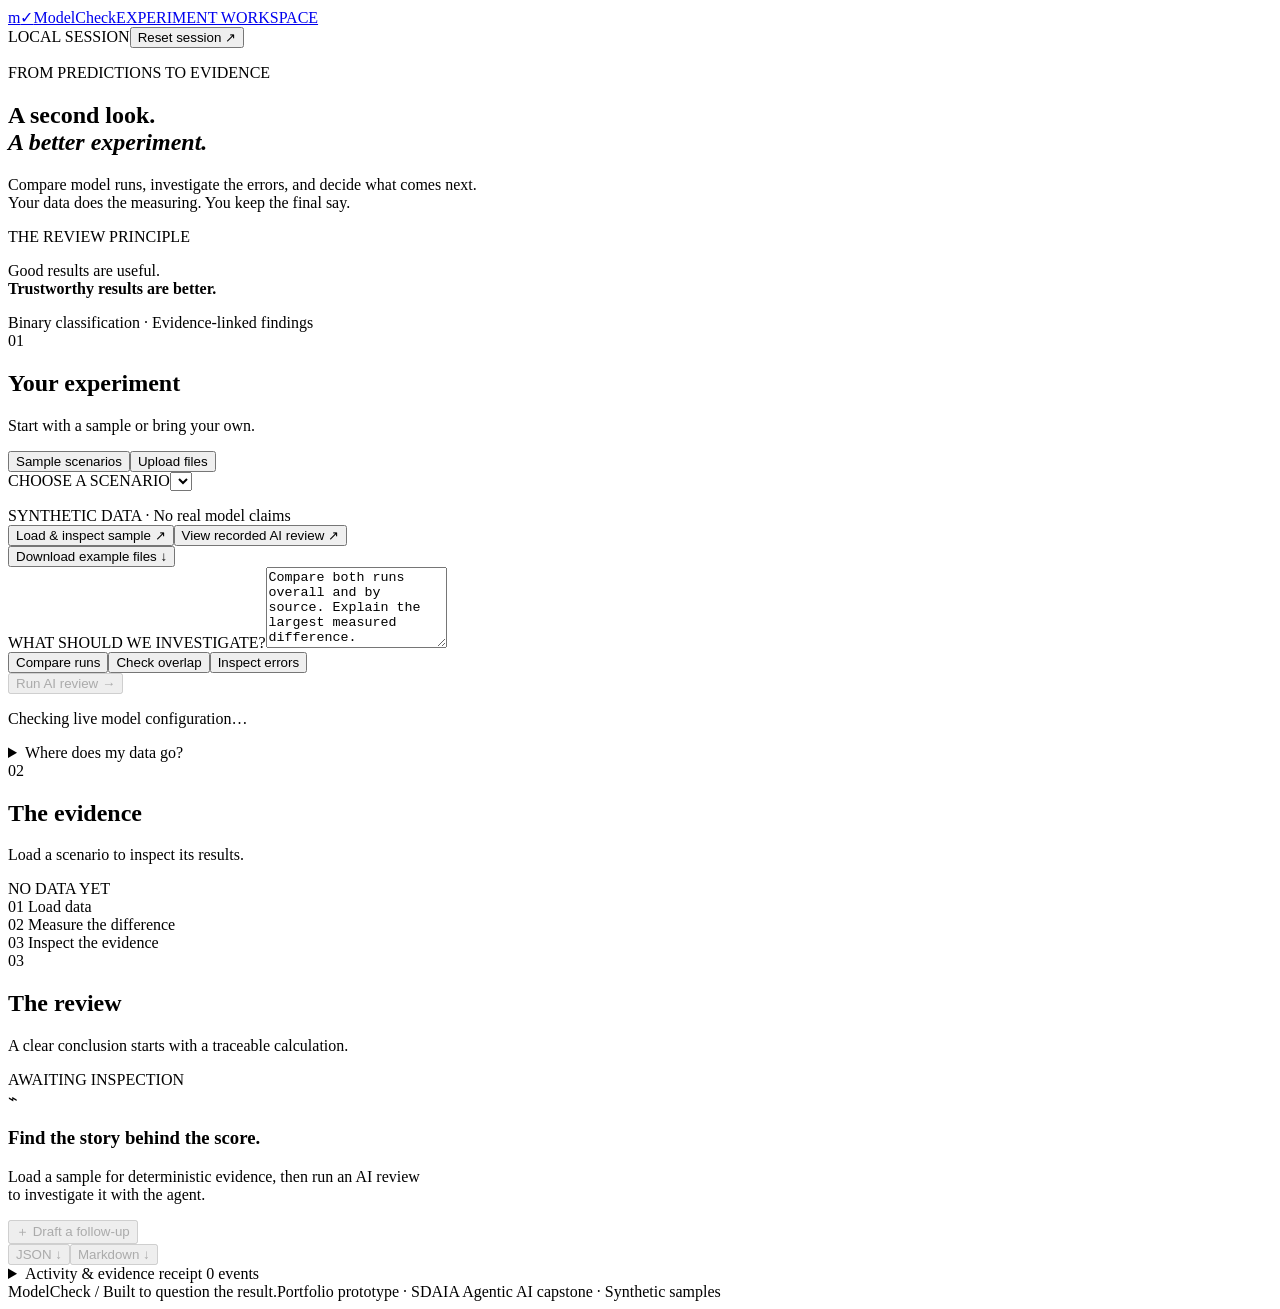
==== src/modelcheck/static/index.html @ 5df4deee "Add ModelCheck local agent, MCP tools, tests, and capstone evidence" ====
<!doctype html>
<html lang="en"><head><meta charset="utf-8"><meta name="viewport" content="width=device-width,initial-scale=1"><title>ModelCheck · Experiment review</title><link rel="stylesheet" href="/static/style.css"><script src="/static/app.js" defer></script></head>
<body>
<header class="topbar"><a class="brand" href="/"><span class="brand-mark">m<span>✓</span></span>ModelCheck<span class="brand-divider"></span><span class="subbrand">EXPERIMENT WORKSPACE</span></a><div class="top-actions"><span class="local-tag"><i></i> LOCAL SESSION</span><button id="reset" class="text-button">Reset session ↗</button></div></header>
<main>
<section class="intro"><div><p class="eyebrow">FROM PREDICTIONS TO EVIDENCE</p><h1>A second look.<br><em>A better experiment.</em></h1><p class="intro-copy">Compare model runs, investigate the errors, and decide what comes next.<br>Your data does the measuring. You keep the final say.</p></div><aside class="intro-note"><span class="tiny-label">THE REVIEW PRINCIPLE</span><p>Good results are useful.<br><strong>Trustworthy results are better.</strong></p><span>Binary classification · Evidence-linked findings</span></aside></section>
<div id="notice" class="notice" role="status" hidden></div>
<section class="workspace">
<aside class="intake panel">
<div class="panel-heading"><span class="step">01</span><div><h2>Your experiment</h2><p>Start with a sample or bring your own.</p></div></div>
<div class="tabs" role="tablist"><button id="sample-tab" role="tab" aria-selected="true">Sample scenarios</button><button id="upload-tab" role="tab" aria-selected="false">Upload files</button></div>
<div id="sample-pane"><label for="scenario" class="field-label">CHOOSE A SCENARIO</label><select id="scenario"></select><p id="scenario-description" class="help"></p><div class="sample-label">SYNTHETIC DATA <span>· No real model claims</span></div><button id="load-sample" class="button secondary full">Load & inspect sample <span>↗</span></button><button id="replay-review" class="text-button download-example">View recorded AI review ↗</button><br><button id="download-sample" class="text-button download-example">Download example files ↓</button></div>
<div id="upload-pane" hidden><p class="help">CSV exports only. Labels must be 0/1. Test split is evaluated. Use public or synthetic data.</p><label class="file-label">Manifest CSV <span>required</span><input type="file" id="manifest-file" accept=".csv,text/csv"></label><label class="file-label">Baseline predictions CSV <span>required</span><input type="file" id="baseline-file" accept=".csv,text/csv"></label><label class="file-label">Candidate predictions CSV <span>optional</span><input type="file" id="candidate-file" accept=".csv,text/csv"></label><label class="file-label">Run metadata JSON <span>optional</span><input type="file" id="metadata-file" accept=".json,application/json"></label><details class="format-help"><summary>Required columns & limits</summary><p>Manifest: sample_id, split, source, label. Optional group_id, content_hash.</p><p>Predictions: sample_id, predicted_label. Optional score (probability of class 1).</p><p>Splits: train, validation, test. 1 MiB per file; 10,000 rows. Duplicate/misaligned records are flagged.</p><p>Metadata: {"runs":[{"name":"Baseline","threshold_selection_split":"validation","preprocessing":"…"}]}</p></details><button id="import-files" class="button secondary full">Import & inspect <span>↗</span></button></div>
<div class="divider"></div><label for="question" class="field-label">WHAT SHOULD WE INVESTIGATE?</label><textarea id="question" rows="5">Compare both runs overall and by source. Explain the largest measured difference.</textarea><div class="prompt-chips"><button data-prompt="Compare aggregate metrics and source slices. Is the candidate consistently better?">Compare runs</button><button data-prompt="Inspect the manifest for sample, group and exact-hash overlap across splits. Explain what cannot be established.">Check overlap</button><button data-prompt="Investigate false negatives by source. Propose one validation-only follow-up experiment for approval.">Inspect errors</button></div>
<button id="run-agent" class="button primary full" disabled>Run AI review <span>→</span></button><p id="provider-status" class="provider-status">Checking live model configuration…</p><details class="privacy-note"><summary>Where does my data go?</summary><p>Files and saved specifications stay in this local workspace. AI review sends your question, bounded tool results and run descriptions to OpenRouter. Do not upload confidential or personal data.</p></details>
</aside>
<div class="results">
<section class="panel evidence-panel"><div class="panel-heading spread"><div class="heading-inline"><span class="step">02</span><div><h2>The evidence</h2><p id="dataset-caption">Load a scenario to inspect its results.</p></div></div><span id="validation-badge" class="badge neutral">NO DATA YET</span></div><div id="validation-findings"></div><div id="metric-cards" class="metric-grid"><div class="metric-placeholder">01 <span>Load data</span></div><div class="metric-placeholder">02 <span>Measure the difference</span></div><div class="metric-placeholder">03 <span>Inspect the evidence</span></div></div><div id="source-table"></div></section>
<section class="panel review-panel"><div class="panel-heading spread"><div class="heading-inline"><span class="step">03</span><div><h2>The review</h2><p id="review-caption">A clear conclusion starts with a traceable calculation.</p></div></div><span id="review-mode" class="badge neutral">AWAITING INSPECTION</span></div><div id="review-content" class="empty-state"><span class="empty-symbol">⌁</span><h3>Find the story behind the score.</h3><p>Load a sample for deterministic evidence, then run an AI review<br>to investigate it with the agent.</p></div><div class="review-footer"><button id="draft-proposal" class="text-button" disabled>＋ Draft a follow-up</button><div><button id="export-json" class="text-button" disabled>JSON ↓</button><button id="export-md" class="text-button" disabled>Markdown ↓</button></div></div><details id="trace-details" class="trace-details"><summary>Activity & evidence receipt <span id="trace-count">0 events</span></summary><div id="trace-log"></div><div id="evidence-receipt"></div></details></section>
<section id="proposal-section" class="panel proposal-panel" hidden><div class="panel-heading"><span class="step">04</span><div><h2>Your next experiment</h2><p>Nothing is saved until you approve the exact specification.</p></div></div><div id="proposal-editor" hidden><label class="field-label" for="objective">OBJECTIVE</label><input id="objective" value="Investigate candidate false negatives without tuning on the test set"><label class="field-label" for="change">ONE CHANGE TO TRY</label><textarea id="change" rows="3">Compare a less aggressive quantization setting on a separate validation set, sliced by source.</textarea><label class="field-label" for="criterion">SUCCESS CRITERION</label><input id="criterion" value="Improve validation recall on the affected source without reducing validation precision"><p class="help">Selection rule: choose the change using validation data only. Keep the test set held out.</p><button id="request-approval" class="button secondary">Prepare exact specification →</button></div><div id="proposal-content"></div></section>
</div></section>
<footer><span>ModelCheck <span class="footer-dot">/</span> Built to question the result.</span><span>Portfolio prototype · SDAIA Agentic AI capstone · Synthetic samples</span></footer>
</main></body></html>
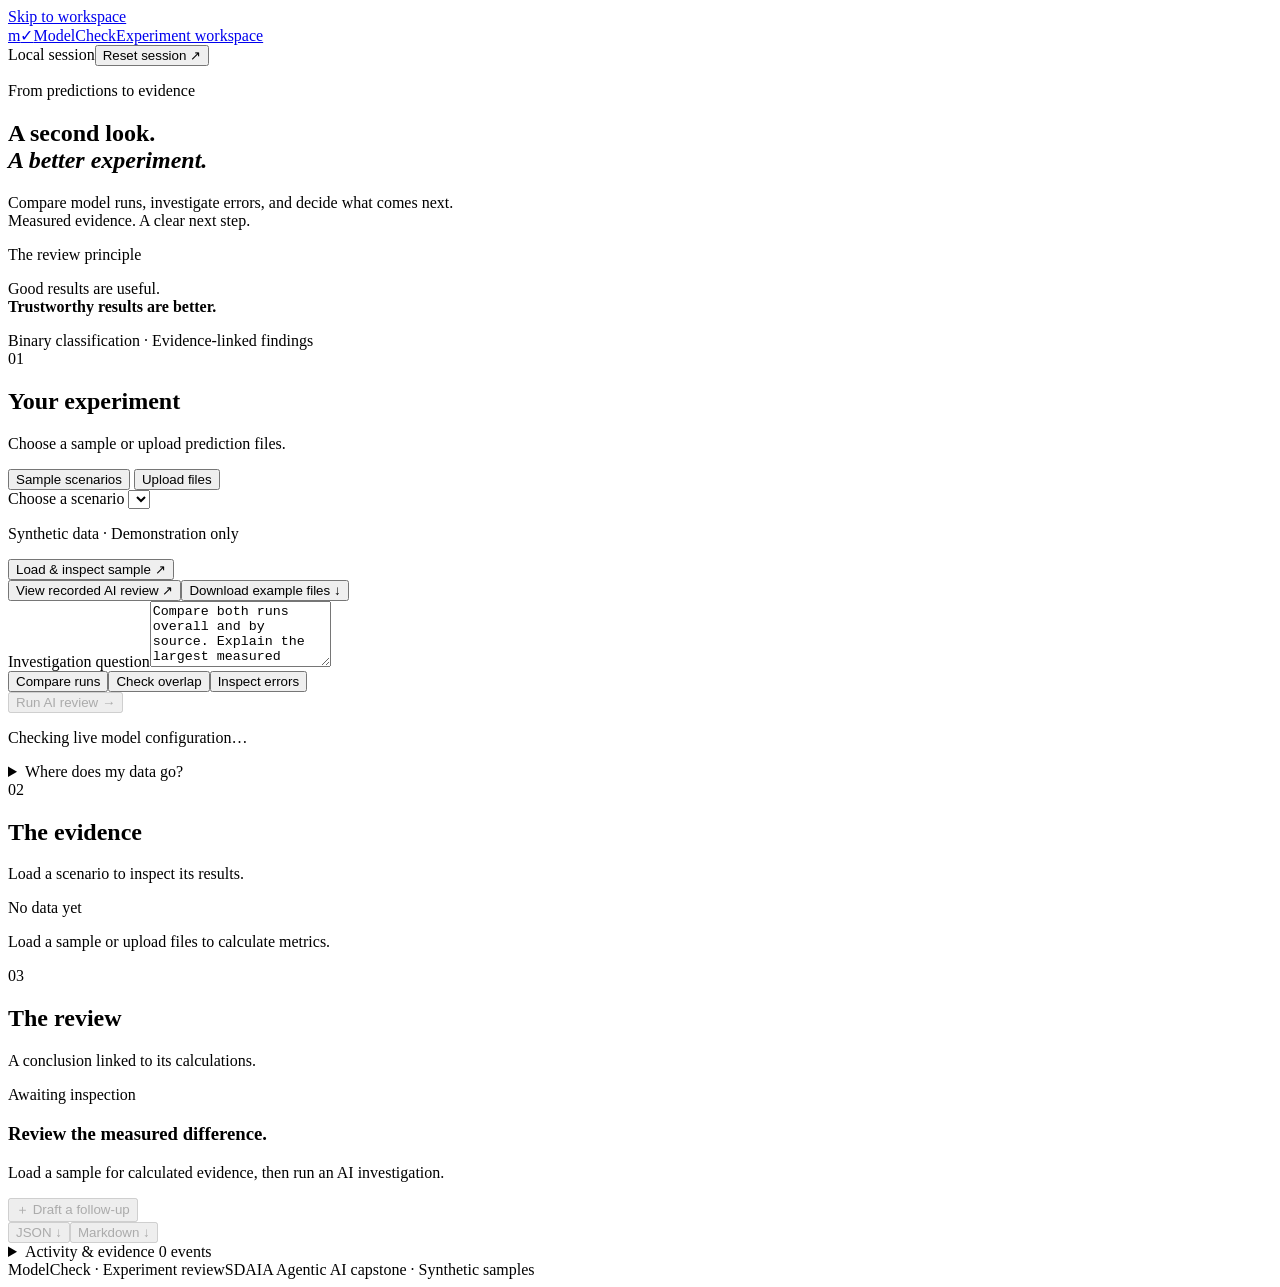
==== commit 20f61032: "Improve interface readability, keyboard navigation and responsive layout" ====
--- a/src/modelcheck/static/index.html
+++ b/src/modelcheck/static/index.html
@@ -1,23 +1,85 @@
 <!doctype html>
-<html lang="en"><head><meta charset="utf-8"><meta name="viewport" content="width=device-width,initial-scale=1"><title>ModelCheck · Experiment review</title><link rel="stylesheet" href="/static/style.css"><script src="/static/app.js" defer></script></head>
+<html lang="en" dir="ltr">
+<head>
+  <meta charset="utf-8">
+  <meta name="viewport" content="width=device-width,initial-scale=1">
+  <meta name="theme-color" content="#f5f6f2">
+  <title>ModelCheck · Experiment review</title>
+  <link rel="stylesheet" href="/static/style.css">
+  <script src="/static/app.js" defer></script>
+</head>
 <body>
-<header class="topbar"><a class="brand" href="/"><span class="brand-mark">m<span>✓</span></span>ModelCheck<span class="brand-divider"></span><span class="subbrand">EXPERIMENT WORKSPACE</span></a><div class="top-actions"><span class="local-tag"><i></i> LOCAL SESSION</span><button id="reset" class="text-button">Reset session ↗</button></div></header>
-<main>
-<section class="intro"><div><p class="eyebrow">FROM PREDICTIONS TO EVIDENCE</p><h1>A second look.<br><em>A better experiment.</em></h1><p class="intro-copy">Compare model runs, investigate the errors, and decide what comes next.<br>Your data does the measuring. You keep the final say.</p></div><aside class="intro-note"><span class="tiny-label">THE REVIEW PRINCIPLE</span><p>Good results are useful.<br><strong>Trustworthy results are better.</strong></p><span>Binary classification · Evidence-linked findings</span></aside></section>
-<div id="notice" class="notice" role="status" hidden></div>
-<section class="workspace">
-<aside class="intake panel">
-<div class="panel-heading"><span class="step">01</span><div><h2>Your experiment</h2><p>Start with a sample or bring your own.</p></div></div>
-<div class="tabs" role="tablist"><button id="sample-tab" role="tab" aria-selected="true">Sample scenarios</button><button id="upload-tab" role="tab" aria-selected="false">Upload files</button></div>
-<div id="sample-pane"><label for="scenario" class="field-label">CHOOSE A SCENARIO</label><select id="scenario"></select><p id="scenario-description" class="help"></p><div class="sample-label">SYNTHETIC DATA <span>· No real model claims</span></div><button id="load-sample" class="button secondary full">Load & inspect sample <span>↗</span></button><button id="replay-review" class="text-button download-example">View recorded AI review ↗</button><br><button id="download-sample" class="text-button download-example">Download example files ↓</button></div>
-<div id="upload-pane" hidden><p class="help">CSV exports only. Labels must be 0/1. Test split is evaluated. Use public or synthetic data.</p><label class="file-label">Manifest CSV <span>required</span><input type="file" id="manifest-file" accept=".csv,text/csv"></label><label class="file-label">Baseline predictions CSV <span>required</span><input type="file" id="baseline-file" accept=".csv,text/csv"></label><label class="file-label">Candidate predictions CSV <span>optional</span><input type="file" id="candidate-file" accept=".csv,text/csv"></label><label class="file-label">Run metadata JSON <span>optional</span><input type="file" id="metadata-file" accept=".json,application/json"></label><details class="format-help"><summary>Required columns & limits</summary><p>Manifest: sample_id, split, source, label. Optional group_id, content_hash.</p><p>Predictions: sample_id, predicted_label. Optional score (probability of class 1).</p><p>Splits: train, validation, test. 1 MiB per file; 10,000 rows. Duplicate/misaligned records are flagged.</p><p>Metadata: {"runs":[{"name":"Baseline","threshold_selection_split":"validation","preprocessing":"…"}]}</p></details><button id="import-files" class="button secondary full">Import & inspect <span>↗</span></button></div>
-<div class="divider"></div><label for="question" class="field-label">WHAT SHOULD WE INVESTIGATE?</label><textarea id="question" rows="5">Compare both runs overall and by source. Explain the largest measured difference.</textarea><div class="prompt-chips"><button data-prompt="Compare aggregate metrics and source slices. Is the candidate consistently better?">Compare runs</button><button data-prompt="Inspect the manifest for sample, group and exact-hash overlap across splits. Explain what cannot be established.">Check overlap</button><button data-prompt="Investigate false negatives by source. Propose one validation-only follow-up experiment for approval.">Inspect errors</button></div>
-<button id="run-agent" class="button primary full" disabled>Run AI review <span>→</span></button><p id="provider-status" class="provider-status">Checking live model configuration…</p><details class="privacy-note"><summary>Where does my data go?</summary><p>Files and saved specifications stay in this local workspace. AI review sends your question, bounded tool results and run descriptions to OpenRouter. Do not upload confidential or personal data.</p></details>
-</aside>
-<div class="results">
-<section class="panel evidence-panel"><div class="panel-heading spread"><div class="heading-inline"><span class="step">02</span><div><h2>The evidence</h2><p id="dataset-caption">Load a scenario to inspect its results.</p></div></div><span id="validation-badge" class="badge neutral">NO DATA YET</span></div><div id="validation-findings"></div><div id="metric-cards" class="metric-grid"><div class="metric-placeholder">01 <span>Load data</span></div><div class="metric-placeholder">02 <span>Measure the difference</span></div><div class="metric-placeholder">03 <span>Inspect the evidence</span></div></div><div id="source-table"></div></section>
-<section class="panel review-panel"><div class="panel-heading spread"><div class="heading-inline"><span class="step">03</span><div><h2>The review</h2><p id="review-caption">A clear conclusion starts with a traceable calculation.</p></div></div><span id="review-mode" class="badge neutral">AWAITING INSPECTION</span></div><div id="review-content" class="empty-state"><span class="empty-symbol">⌁</span><h3>Find the story behind the score.</h3><p>Load a sample for deterministic evidence, then run an AI review<br>to investigate it with the agent.</p></div><div class="review-footer"><button id="draft-proposal" class="text-button" disabled>＋ Draft a follow-up</button><div><button id="export-json" class="text-button" disabled>JSON ↓</button><button id="export-md" class="text-button" disabled>Markdown ↓</button></div></div><details id="trace-details" class="trace-details"><summary>Activity & evidence receipt <span id="trace-count">0 events</span></summary><div id="trace-log"></div><div id="evidence-receipt"></div></details></section>
-<section id="proposal-section" class="panel proposal-panel" hidden><div class="panel-heading"><span class="step">04</span><div><h2>Your next experiment</h2><p>Nothing is saved until you approve the exact specification.</p></div></div><div id="proposal-editor" hidden><label class="field-label" for="objective">OBJECTIVE</label><input id="objective" value="Investigate candidate false negatives without tuning on the test set"><label class="field-label" for="change">ONE CHANGE TO TRY</label><textarea id="change" rows="3">Compare a less aggressive quantization setting on a separate validation set, sliced by source.</textarea><label class="field-label" for="criterion">SUCCESS CRITERION</label><input id="criterion" value="Improve validation recall on the affected source without reducing validation precision"><p class="help">Selection rule: choose the change using validation data only. Keep the test set held out.</p><button id="request-approval" class="button secondary">Prepare exact specification →</button></div><div id="proposal-content"></div></section>
-</div></section>
-<footer><span>ModelCheck <span class="footer-dot">/</span> Built to question the result.</span><span>Portfolio prototype · SDAIA Agentic AI capstone · Synthetic samples</span></footer>
-</main></body></html>
+  <a class="skip-link" href="#main">Skip to workspace</a>
+  <header class="topbar">
+    <a class="brand" href="/" aria-label="ModelCheck home"><span class="brand-mark" aria-hidden="true">m<span>✓</span></span>ModelCheck<span class="brand-divider" aria-hidden="true"></span><span class="subbrand">Experiment workspace</span></a>
+    <div class="top-actions"><span class="local-tag"><i aria-hidden="true"></i>Local session</span><button id="reset" class="text-button" type="button">Reset session <span aria-hidden="true">↗</span></button></div>
+  </header>
+  <main id="main" tabindex="-1">
+    <section class="intro" aria-labelledby="page-title">
+      <div><p class="eyebrow">From predictions to evidence</p><h1 id="page-title">A second look.<br><em>A better experiment.</em></h1><p class="intro-copy">Compare model runs, investigate errors, and decide what comes next.<br>Measured evidence. A clear next step.</p></div>
+      <aside class="intro-note" aria-label="Review principle"><span class="tiny-label">The review principle</span><p>Good results are useful.<br><strong>Trustworthy results are better.</strong></p><span>Binary classification · Evidence-linked findings</span></aside>
+    </section>
+    <div id="status-message" class="sr-only" role="status" aria-atomic="true"></div>
+    <div id="error-message" class="sr-only" role="alert" aria-atomic="true"></div>
+    <div id="notice" class="notice" tabindex="-1" hidden></div>
+    <div class="workspace">
+      <aside class="intake panel" aria-labelledby="intake-heading">
+        <div class="panel-heading"><span class="step" aria-hidden="true">01</span><div><h2 id="intake-heading">Your experiment</h2><p>Choose a sample or upload prediction files.</p></div></div>
+        <div class="tabs" role="tablist" aria-label="Experiment input">
+          <button id="sample-tab" type="button" role="tab" aria-selected="true" aria-controls="sample-pane" tabindex="0">Sample scenarios</button>
+          <button id="upload-tab" type="button" role="tab" aria-selected="false" aria-controls="upload-pane" tabindex="-1">Upload files</button>
+        </div>
+        <div id="sample-pane" role="tabpanel" aria-labelledby="sample-tab">
+          <label for="scenario" class="field-label">Choose a scenario</label>
+          <select id="scenario" name="scenario" aria-describedby="scenario-description"></select>
+          <p id="scenario-description" class="help"></p>
+          <p class="sample-label">Synthetic data <span>· Demonstration only</span></p>
+          <button id="load-sample" type="button" class="button secondary full">Load & inspect sample <span aria-hidden="true">↗</span></button>
+          <div class="sample-actions"><button id="replay-review" type="button" class="text-button">View recorded AI review <span aria-hidden="true">↗</span></button><button id="download-sample" type="button" class="text-button">Download example files <span aria-hidden="true">↓</span></button></div>
+        </div>
+        <div id="upload-pane" role="tabpanel" aria-labelledby="upload-tab" hidden>
+          <form id="upload-form" novalidate>
+            <p class="help">Public or synthetic CSV exports. Labels: 0/1. Metrics use the test split.</p>
+            <label class="file-label" for="manifest-file">Manifest CSV <span>required</span></label><input type="file" id="manifest-file" name="manifest" accept=".csv,text/csv" required aria-describedby="upload-limits manifest-file-error"><p id="manifest-file-error" class="field-error" hidden></p>
+            <label class="file-label" for="baseline-file">Baseline predictions CSV <span>required</span></label><input type="file" id="baseline-file" name="baseline" accept=".csv,text/csv" required aria-describedby="upload-limits baseline-file-error"><p id="baseline-file-error" class="field-error" hidden></p>
+            <label class="file-label" for="candidate-file">Candidate predictions CSV <span>optional</span></label><input type="file" id="candidate-file" name="candidate" accept=".csv,text/csv" aria-describedby="upload-limits candidate-file-error"><p id="candidate-file-error" class="field-error" hidden></p>
+            <label class="file-label" for="metadata-file">Run metadata JSON <span>optional</span></label><input type="file" id="metadata-file" name="metadata" accept=".json,application/json" aria-describedby="upload-limits metadata-file-error"><p id="metadata-file-error" class="field-error" hidden></p>
+            <p id="upload-limits" class="help">Up to 1 MiB per file and 10,000 rows.</p>
+            <details class="format-help"><summary>Columns & file format</summary><p>Manifest: sample_id, split, source, label. Optional: group_id, content_hash.</p><p>Predictions: sample_id, predicted_label. Optional: score (probability of class 1).</p><p>Splits: train, validation, test. Duplicate and misaligned records are flagged.</p><p>Metadata: <code>{"runs":[{"name":"Baseline","threshold_selection_split":"validation","preprocessing":"…"}]}</code></p></details>
+            <button id="import-files" type="submit" class="button secondary full">Import & inspect <span aria-hidden="true">↗</span></button>
+          </form>
+        </div>
+        <form id="review-form" class="investigation" novalidate>
+          <label for="question" class="field-label">Investigation question</label><textarea id="question" name="question" rows="4" required maxlength="4000" aria-describedby="question-error">Compare both runs overall and by source. Explain the largest measured difference.</textarea><p id="question-error" class="field-error" hidden></p>
+          <div class="prompt-chips" aria-label="Example questions"><button type="button" data-prompt="Compare aggregate metrics and source slices. Is the candidate consistently better?">Compare runs</button><button type="button" data-prompt="Inspect the manifest for sample, group and exact-hash overlap across splits. Explain what cannot be established.">Check overlap</button><button type="button" data-prompt="Investigate false negatives by source. Propose one validation-only follow-up experiment for approval.">Inspect errors</button></div>
+          <button id="run-agent" type="submit" class="button primary full" disabled aria-describedby="provider-status">Run AI review <span aria-hidden="true">→</span></button><p id="provider-status" class="provider-status">Checking live model configuration…</p>
+        </form>
+        <details class="privacy-note"><summary>Where does my data go?</summary><p>Files and saved specifications stay in this local workspace. Live AI review sends the question, bounded tool results and run descriptions to OpenRouter. Use public or synthetic data.</p></details>
+      </aside>
+      <div class="results">
+        <section class="panel evidence-panel" aria-labelledby="evidence-heading">
+          <div class="panel-heading spread"><div class="heading-inline"><span class="step" aria-hidden="true">02</span><div><h2 id="evidence-heading">The evidence</h2><p id="dataset-caption">Load a scenario to inspect its results.</p></div></div><span id="validation-badge" class="badge neutral">No data yet</span></div>
+          <div id="validation-findings"></div><div id="metric-cards" class="metric-grid"><p class="help">Load a sample or upload files to calculate metrics.</p></div><div id="source-table"></div>
+        </section>
+        <section class="panel review-panel" aria-labelledby="review-heading">
+          <div class="panel-heading spread"><div class="heading-inline"><span class="step" aria-hidden="true">03</span><div><h2 id="review-heading" tabindex="-1">The review</h2><p id="review-caption">A conclusion linked to its calculations.</p></div></div><span id="review-mode" class="badge neutral">Awaiting inspection</span></div>
+          <div id="review-content" class="empty-state"><h3>Review the measured difference.</h3><p>Load a sample for calculated evidence, then run an AI investigation.</p></div>
+          <div class="review-footer"><button id="draft-proposal" type="button" class="text-button" disabled><span aria-hidden="true">＋</span> Draft a follow-up</button><div role="group" aria-label="Export review"><button id="export-json" type="button" class="text-button" disabled aria-label="Export review as JSON">JSON <span aria-hidden="true">↓</span></button><button id="export-md" type="button" class="text-button" disabled aria-label="Export review as Markdown">Markdown <span aria-hidden="true">↓</span></button></div></div>
+          <details id="trace-details" class="trace-details"><summary>Activity & evidence <span id="trace-count">0 events</span></summary><div id="trace-log"></div><div id="evidence-receipt"></div></details>
+        </section>
+        <section id="proposal-section" class="panel proposal-panel" aria-labelledby="proposal-heading" hidden>
+          <div class="panel-heading"><span class="step" aria-hidden="true">04</span><div><h2 id="proposal-heading" tabindex="-1">Your next experiment</h2><p>Review the exact specification before saving.</p></div></div>
+          <form id="proposal-form" hidden novalidate>
+            <label class="field-label" for="objective">Objective</label><input id="objective" name="objective" type="text" required minlength="5" maxlength="500" value="Investigate candidate false negatives without tuning on the test set" aria-describedby="objective-error"><p id="objective-error" class="field-error" hidden></p>
+            <label class="field-label" for="change">One change to try</label><textarea id="change" name="change" rows="3" required minlength="5" maxlength="1000" aria-describedby="change-error">Compare a less aggressive quantization setting on a separate validation set, sliced by source.</textarea><p id="change-error" class="field-error" hidden></p>
+            <label class="field-label" for="criterion">Success criterion</label><input id="criterion" name="success_criterion" type="text" required minlength="5" maxlength="500" value="Improve validation recall on the affected source without reducing validation precision" aria-describedby="criterion-error"><p id="criterion-error" class="field-error" hidden></p>
+            <p class="help">Selection rule: choose the change using validation data only. Keep the test set held out.</p><button id="request-approval" type="submit" class="button secondary">Prepare exact specification <span aria-hidden="true">→</span></button>
+          </form>
+          <div id="proposal-content"></div>
+        </section>
+      </div>
+    </div>
+    <footer><span>ModelCheck · Experiment review</span><span>SDAIA Agentic AI capstone · Synthetic samples</span></footer>
+  </main>
+</body>
+</html>
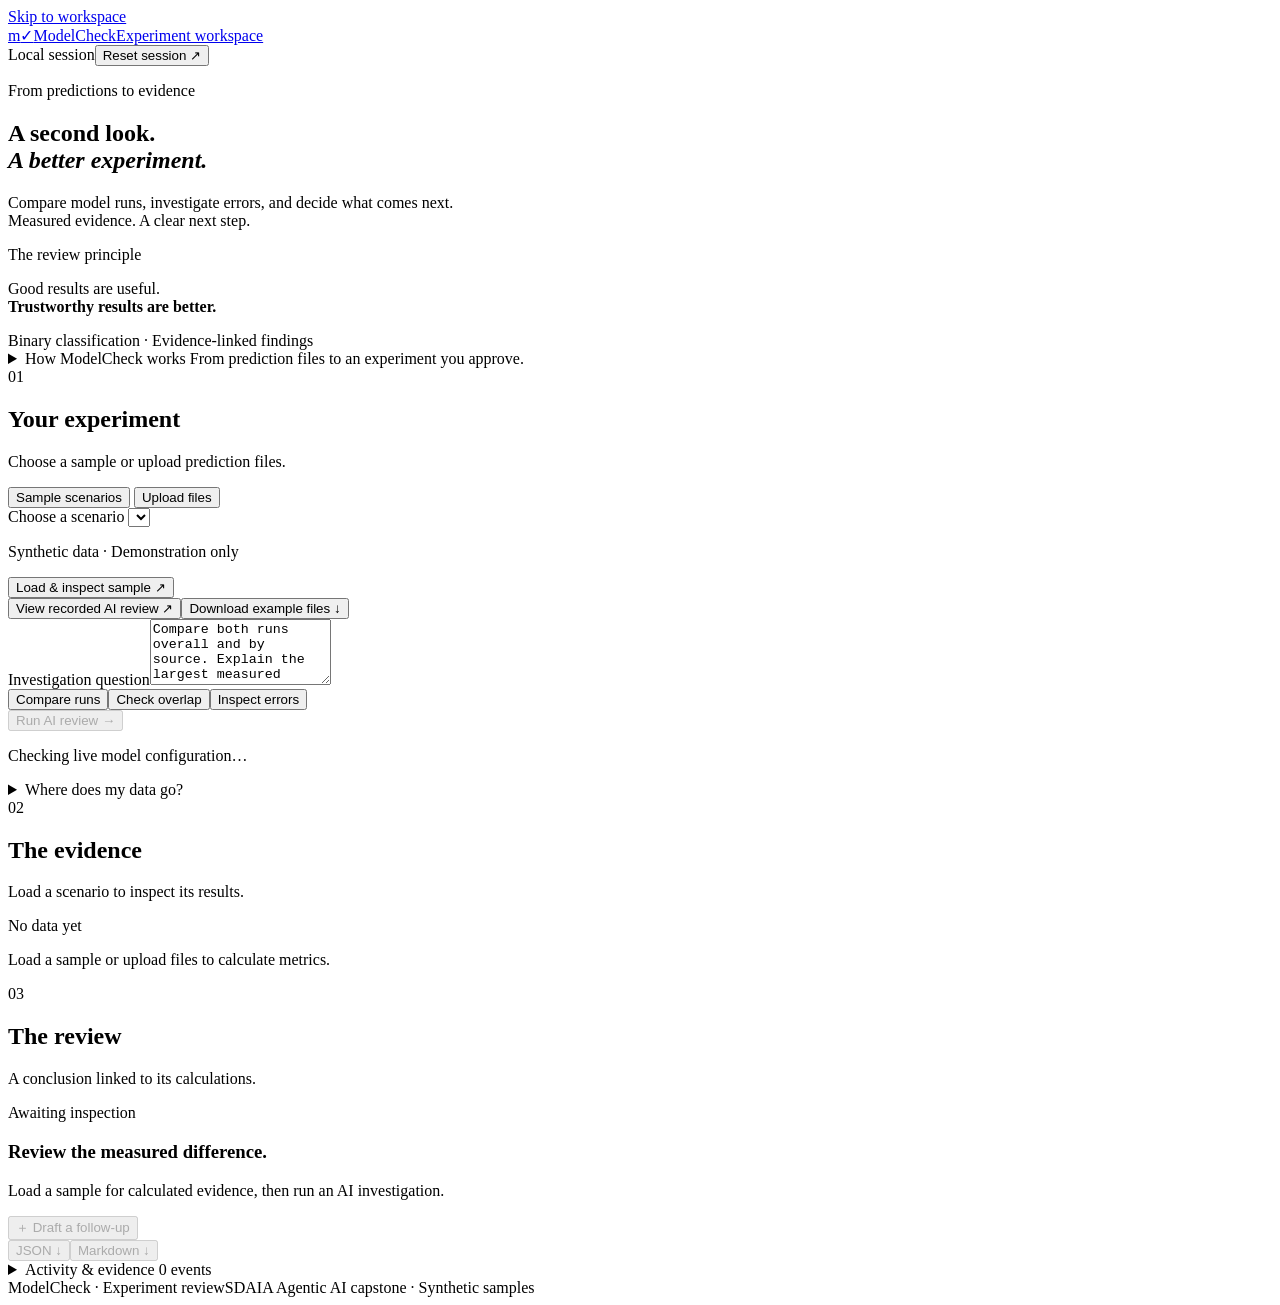
==== commit 65fe0fc4: "Explain the review workflow, modes and metrics in the interface" ====
--- a/src/modelcheck/static/index.html
+++ b/src/modelcheck/static/index.html
@@ -19,6 +19,32 @@
       <div><p class="eyebrow">From predictions to evidence</p><h1 id="page-title">A second look.<br><em>A better experiment.</em></h1><p class="intro-copy">Compare model runs, investigate errors, and decide what comes next.<br>Measured evidence. A clear next step.</p></div>
       <aside class="intro-note" aria-label="Review principle"><span class="tiny-label">The review principle</span><p>Good results are useful.<br><strong>Trustworthy results are better.</strong></p><span>Binary classification · Evidence-linked findings</span></aside>
     </section>
+    <details id="how-it-works" class="how-it-works">
+      <summary><span class="guide-title">How ModelCheck works</span> <span class="guide-subtitle">From prediction files to an experiment you approve.</span></summary>
+      <div class="guide-content">
+        <p class="guide-intro">Use ModelCheck to understand where a binary classifier succeeds, where it misses examples, and what to investigate next. Start with the synthetic samples or bring prediction exports with labels 0 and 1.</p>
+        <ol class="workflow-steps">
+          <li><h2>Bring your results</h2><p>The manifest describes each example, its true label, split and source. Add baseline predictions and, optionally, candidate predictions to compare two runs.</p></li>
+          <li><h2>Check the measured evidence</h2><p>Python tools check coverage and data issues, calculate metrics, and inspect source slices. The Model Context Protocol (MCP) connects the reviewer to these tools. Open <strong>Activity &amp; evidence</strong> to see the calculations behind a finding.</p></li>
+          <li><h2>Ask the review agent</h2><p>Ask a question such as “Where did recall get worse?” The agent follows a review checklist, chooses read-only tools, and cites their evidence in its findings. Model calls and tool use have execution limits.</p></li>
+          <li><h2>Choose the next experiment</h2><p>Draft a follow-up with one change and a success criterion based on validation data. Review the exact specification: approval saves a downloadable JSON plan; rejection saves no file. Training is a separate step.</p></li>
+        </ol>
+        <div class="guide-reference">
+          <section aria-labelledby="guide-modes"><h2 id="guide-modes">Choose a review mode</h2><dl>
+            <div><dt>Load &amp; inspect sample / Import &amp; inspect</dt><dd>Calculates evidence through local tools. Works without an API key.</dd></div>
+            <div><dt>View recorded AI review</dt><dd>Replays a captured v1 answer on the comparison sample. Sends no model request.</dd></div>
+            <div><dt>Run AI review</dt><dd>Starts a new v2 investigation through OpenRouter. Requires a configured key and available provider quota.</dd></div>
+          </dl></section>
+          <section aria-labelledby="guide-metrics"><h2 id="guide-metrics">Read the metrics</h2><dl>
+            <div><dt>Accuracy</dt><dd>The share of test examples classified correctly.</dd></div>
+            <div><dt>Positive recall</dt><dd>The share of actual positives the model finds. Lower recall means more missed positives, or false negatives.</dd></div>
+            <div><dt>F1 score</dt><dd>A combined measure of precision and recall. Precision is the share of positive predictions that are correct.</dd></div>
+          </dl></section>
+        </div>
+        <p class="guide-example"><strong>Try the quantization sample:</strong> overall accuracy falls from 90% to 85%, while web recall falls from 90% to 50%. Source slices reveal a much larger change than the headline score.</p>
+        <p class="guide-boundary"><strong>Data and interpretation:</strong> use public or synthetic exports. Files and saved plans stay local; live AI review sends your question, bounded tool results and run descriptions to OpenRouter. Source differences are descriptive, and exported predictions cannot verify training or preprocessing claims.</p>
+      </div>
+    </details>
     <div id="status-message" class="sr-only" role="status" aria-atomic="true"></div>
     <div id="error-message" class="sr-only" role="alert" aria-atomic="true"></div>
     <div id="notice" class="notice" tabindex="-1" hidden></div>
